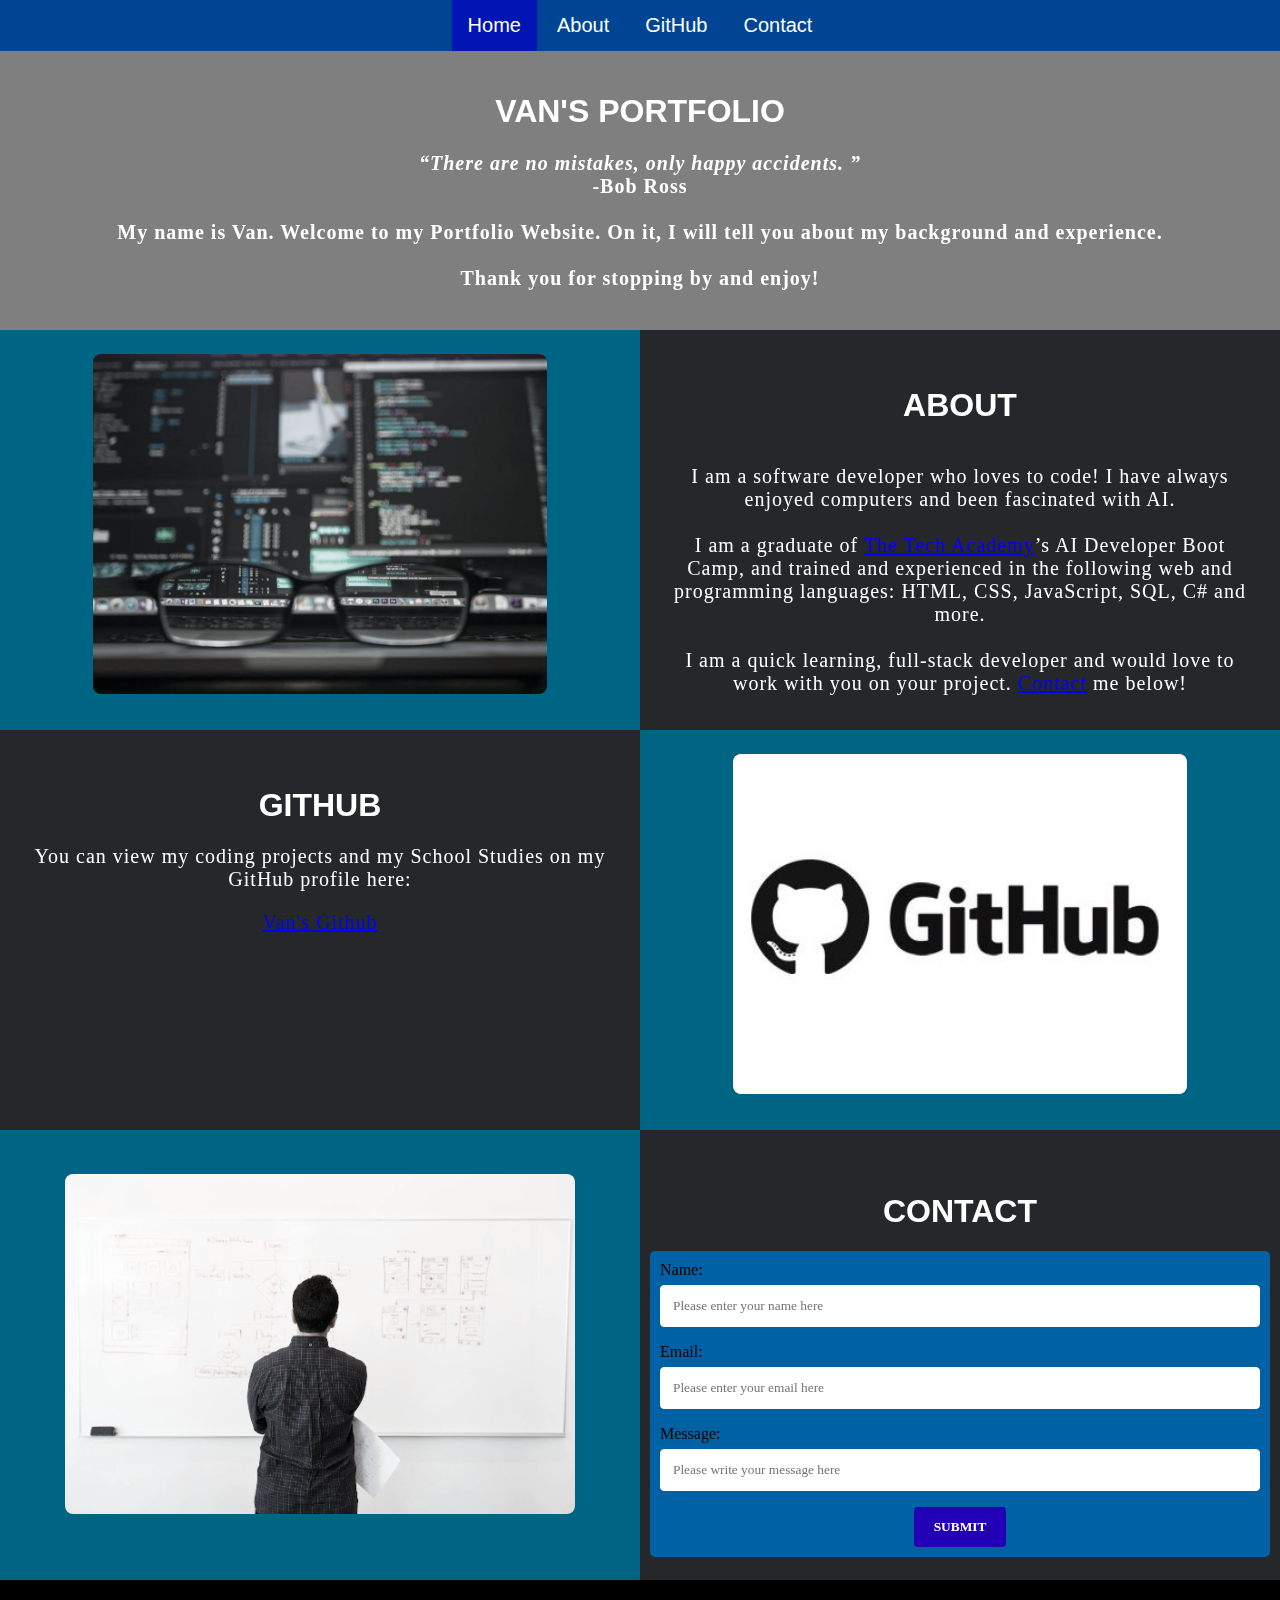
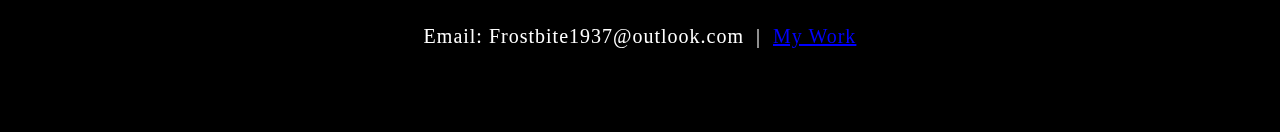
==== portfolio.html @ 7efee494 "added the portfolio HTML and CSS along with 3 pictures and a video" ====
<!DOCTYPE html>
<html>
    <!--Head-->
    <head>
        <meta charset="UTF-8">
        <meta name="viewport" content="width=device-width"/>
        <title>Van's Portfolio</title>
        <link rel="stylesheet" type="text/css" href="./css/portfolio.css">
    </head>

    <!--Body-->
    <body class="Background">
        
        <!--Navbar-->
        <div class="Navbar">
            <a class="active" href="#Home">Home</a>
            <a href="#About">About</a>
            <a href="#GitHub">GitHub</a>
            <a href="#Contact">Contact</a>
        </div>
        <!--Breaks inserted to add space between navbar and the first heading-->
        <br>
        <br>

        <!--Background video-->
        <div id="Home">
            <video autoplay muted loop id="Typing_Video">
                <source src="images/videos/Typing.mp4" type="video/mp4">
                <!--Display message if video fails to run-->
                Your browser does not support HTML5 video.
            </video>
        </div>
        

        <!--Video text-->
        <div class="Video_Text">
            <h1 class="white-text"><span>Van's Portfolio</span></h1>
            <strong>
                <p class="center">
                    <q>There are no mistakes, only happy accidents.
                    </q>
                    <br> -Bob Ross
                    <br>
                    <br> My name is Van. Welcome to my Portfolio Website. On it, I will tell you about my background and experience.
                    <br>
                    <br> Thank you for stopping by and enjoy! 
                </p>
            </strong>
        </div>

        <!--About section-->
        <div class="Row" id="About">
            <!--Left column-->
            <div class="Column_2">
                <img src="images/Thumb/Codingglasses.webp" alt="Replace with your own image and description">
            </div>
            <!--Right column-->
            <div class="Column_1">
                <h1><span>About</span></h1>
                <div class="center-container">
                    <p class="center">
                        I am a software developer who loves to code! I have always enjoyed computers and been fascinated with AI.
                        <br>
                        <br>I am a graduate of <a href="https://www.learncodinganywhere.com" target="_blank">The Tech Academy</a>’s AI Developer Boot Camp, and trained and experienced in the following web and programming languages: HTML, CSS, JavaScript, SQL, C# and more. 
                        <br>
                        <br>I am a quick learning, full-stack developer and would love to work with you on your project. <a href="#Contact">Contact</a> me below!
                    </p>
                </div>
            </div>
        </div>

        <!--GitHub section-->
        <div class="Row" id="GitHub">
            <!--Left column-->
            <div class="Column_1">
                <h1><span>GitHub</span></h1>
                <p class="center">
                    You can view my coding projects and my School Studies on my GitHub profile here:
                    <br>
                    <p class="center"><a href="https://github.com/sora1937" target="_blank">Van's Github</a></p>
                </p>
            </div>
            <!--Right column-->
            <div class="Column_2">
                <a href="https://github.com/Sora1937" target="_blank"><img src="images/Thumb/GithubLogo.jpg" alt="GitHub Logo"></a>
            </div>
        </div>

        <!--Contact section-->
        <div class="Row" id="Contact">
            <!--Contact image, left column-->
            <div class="Column_2 Column_tall">
                <img src="images/Thumb/flowchart.webp" alt="Contact_Image">
            </div>
            <!--Contact form, right column-->
            <div class="Column_1 Column_tall">
                <h1><span>Contact</span></h1>
                <!--This specifies where and how to send the form data; we are leaving it blank-->
                <form action="" method="POST"> <!-- Here we are utilizing a 3rd party service to submit the contact form data, insert your formspree endpoint in the action attribute -->
                    <label>Name:</label>
                        <input type="text" placeholder="Please enter your name here">
                    <label>Email:</label>
                        <input type="text" id="Email" name="Email" placeholder="Please enter your email here">
                    <label>Message:</label>
                        <input type="text" id="Message" name="Message" placeholder="Please write your message here">
                        <input type="submit" value="SUBMIT">
                </form>
            </div>
        </div>

        <!--Footer section-->
        <footer>
            <p>
                <p class="center">Email: Frostbite1937@outlook.com &nbsp;|&nbsp; <a href="https://github.com/Sora1937" target="_blank">My Work</a></p>
                <br>
            </p>
        </footer>
    </body>
</html>
---- css/portfolio.css ----
/***** GENERAL STYLING *****/
/* Body */
body {
    margin: 0%  /* This ensures our site displays all the way to the edge of the browser screen */
}

.background {
    color: #ff0000
}

/* Heading 1 elements */
h1 {
    text-transform: uppercase;
    font-family: Tilt Neon, sans-serif;
    text-align: center;
    margin-top: 3%;
    color: #fff; 
}

h1 span {
    display: inline-block; /* Restrict the animation to only the text */
}

h1:hover span {
    filter: grayscale(5%);
    animation: bounceUpDown 0.5s ease-in-out;
}

@keyframes bounceUpDown {
    0% { transform: translateY(0); }
    50% { transform: translateY(-10px); }
    100% { transform: translateY(0); }
}


/* Styling for portfolio title text */
.white-text {
    color: #fff; /* This is used to change the color of the portfolio title text */
}

/* Paragraph elements */
a:visited {
    color: #96008c;
}

p {
    font: sans-serif;
    text-align: justify; /* Justify text within paragraph elements */
    letter-spacing: 1px; /* This expands the text slightly */
    font-size: 20px;
    padding-left: 20px; /* Adds padding to the left of the paragraph element */
    padding-right: 20px; /* Adds padding to the right of the paragraph element */
    color: #fff;
}

/* Center class - this applies to all elements with the class "center" */
.center-container {
    position: relative;
    display: inline-block;
}

.center {
    text-align: center; /* This centers the text */
    position: relative; /* Position relative to allow z-index to work */
    z-index: 1; /* Ensure the text stays above the pseudo-element */
    transition: transform 0.1s ease-in-out; /* Apply a smooth transition */
}

.center:after {
    content: ''; /* Add a pseudo-element */
    position: absolute; /* Position absolutely within the container */
    top: 0;
    left: 0;
    width: 100%; /* Cover the entire container */
    height: 100%;
    z-index: -1; /* Place behind the text */
}

.center:hover {
    transform: translateY(-5px); /* Move the text 5px to the left */
}

.center:hover:after {
    transform: translateY(5px); /* Move the pseudo-element 5px to the right */
}

/* Anchor elements */
a {
    color: blue; /* This ensures all links are blue */
}

/* Quotation elements */
q {
    font-style: italic; /* This makes the quote italicized */
}

/* Image elements */
img {
    filter: grayscale(75%); /* This rids our pictures of 75% of their color */
    border-radius: 8px; /* Gives all images slightly rounded corners */
    max-width: 100%; /* Ensures all images stay within the width of their container */
    height: 340px; /* Sets the height of all images */
    display: block; /* By specifying block display we can ensure our images are able to be centered */
    margin-left: auto; /* In combination with "margin-right: auto" this centers all images */
    margin-right: auto;
}

/* Image element hover effects */
img:hover {
    filter: grayscale(5%);
    transition: transform 0.3s; /* Reduced transition time for a quicker effect */
    transform: scale(1.1) rotate(360deg); /* Additional transformations added for bounce up and spin */
}

img:hover:after {
    transform: translateY(-10px); /* Add this to create the initial bounce effect */
}

img:hover:after,
img:hover:before {
    content: ''; /* Required for the pseudo-elements */
    display: block; /* Required for the pseudo-elements */
    position: absolute; /* Required for the pseudo-elements */
    top: 0; /* Required for the pseudo-elements */
    left: 0; /* Required for the pseudo-elements */
    width: 100%; /* Required for the pseudo-elements */
    height: 100%; /* Required for the pseudo-elements */
    transition: inherit; /* Inherit the transition from the parent */
}

/* The @media rule is used in media queries to apply different styles for different media/types of devices */
/* On screens 576px and smaller the images will be 100px tall and centered vertically in the column */
@media screen and (max-width: 576px) {
    img {
        height: 100px;
        margin-top: 150px;
    }
}

/* Styling for footer element */
footer {
    padding: 2%; /* This gives the footer padding that is equal to 2% of the width of the element's area */
    background-color: rgb(0, 0, 0);
}
/***** END OF GENERAL STYLING *****/

/***** NAVBAR STYLING *****/
.Navbar {
    overflow: hidden; /* This ensures that any content that overflows beyond the boundary of our nav bar is not displayed */
    background-color: rgb(0, 69, 148); /* This colors the navbar black */
    position: fixed; /* This keeps the navbar at the top of the screen as we scroll */
    top: 0; /* This ensures no space is displayed above the navbar */
    width: 100%; /* This makes the navbar span the entire width of the page */
    z-index: 1; /* This ensures other elements don't display over the navbar */
    -webkit-animation: moveNav 5s; /* This applies the moveNav animation below for Safari 4.0 - 8.0 */
    animation: moveNav 1s forwards; /* This applies the moveNav animation for all other browsers */
    text-align: center;
}

/* moveNav animation effect for moving the nav bar in from the left of the screen */
@keyframes moveNav {
    from {top: -50px;} /* The navbar is starting off screen to the left */
    to {top: 0;} /* This moves the navbar into place on the screen */
}


/* Navbar links */
.Navbar a {
    /*float: left; /* This specifies that the text floats on the left on the navbar */
    display: inline-block; /* This ensures that other text will be displayed on the same line or row, instead of a new line */
    color: white; /* This is the font color for text on our navbar */
    padding: 14px 16px; /* This adds padding around our text */
    text-decoration: none; /* This gets rid of the underlines under the text on our navbar */
    font-family: Avant Garde, Helvetica; /* This specifies the font family for text on our navbar */
    font-size: 20px; /* This specifies the font size for text on our navbar */
    text-align: center; /* This centers the text within its container */
    position: relative; /* This sets the text relative to its normal positioning, allowing us to use the animation below */
    -webkit-animation: moveNavText 0.5s; /* Animation for Safari 4.0 - 8.0 */
    animation: moveNavText 0.5s; /* Applies the moveNavText animation for 5.75s */ 
}

/* moveNavText animation effect for moving the navbar text from above the view to the navbar */
@keyframes moveNavText {
    from {top: -100vw;} /* This sets the navbar text 100% above the viewport */
    to {top: 0vw;} /* This lowers the navbar text onto the navbar */
}

/* Screens 576px and smaller will display navbar links equally distributed */
@media screen and (max-width: 576px) {
    .Navbar a{
        width: 25%; /* This makes each link take up 1/4 of the navbar */
        font-size: 12px;
    }
}

/* Navbar hover effects */
.Navbar a:hover {
    background-color: #626262; /* Defines the background color that will display when you hover over the link */
    color: rgb(103, 89, 89); /* This defines the font color that will display when navbar a elements are hovered over */
    font-weight: bold; /* This makes the text on the navbar bold when hovered over */
}

/* Navbar home button */
.Navbar a.active { /* This targets the a element on the navbar with the "active" class */
    background-color: rgb(0, 21, 179);
}
/***** END OF NAVBAR STYLING *****/

/***** VIDEO STYLING *****/
/* Formatting for background video */
#Typing_Video {
    position: fixed; /* This fixes the video to the page */
    right: 0; /* This ensures there is no space between the edge of the video and the edge of the page */
    bottom: 0; /* This ensures no space between the bottom of the video and the bottom of the page */
    min-width: 100%; /* This ensures the video is displayed across the full width of the page */
    z-index: -1; /* This places the video behind the other elements on the page */
}

/* Screens that are 576px and smaller will not display the background video */
@media screen and (max-width: 576px) {
    #Typing_Video {
        display: none;
    }
}

/* Texts over the video */
.Video_Text {
    background: rgba(0, 0, 0, 0.5); /* This provides a semi-transparent background for the text to sit over */
    color: white; /* Makes the font color white */
    width: 100%; /* Ensures the video-text container fills the width of the video */
    padding: 20px; /* This adds padding around the video-text container so that the background goes slightly beyond the text */
    position: relative; /* This sets the text relative to its normal positioning, allowing us to use the animation below */
    -webkit-animation: moveVideoText 1s forwards;
    animation: moveVideoText 1s forwards;
}

/* This animation effect causes the overlay video text to move up from the bottom of the page upon page load */
@keyframes moveVideoText {
    from {right: -100%} /* This sets the position of the video text to above the viewport */
    to {right: 0;} /* This moves the video text to the normal positioning on the viewport */
}
/***** END OF VIDEO STYLING *****/

/***** TABLE STYLING -  this section covers the styling of the columns and rows within the table *****/
* { /* The asterisk is a universal selector that applies this effect to all elements on the page */
    box-sizing: border-box; /* This creates a box with a border within which we will place most of our text */
} 

.Column_1 {
    float: left;
    width: 50%; /* This ensures the column takes up half of the page width */
    padding: 10px;
    padding-top: 3%; /* This ensures there is space between the top of the column and our headings */
    height: 400px; /* This sets the height of the column to 400px -  this may need to be adjusted depending on the text you enter */
    background-color: #26272a; /* Sets the background color of the columns with class Column_1 */
}

/* Screens 576px and smaller will display a scroll bar if the text overflows the column height */
@media screen and (max-width: 576px) {
    .Column_1 {
        overflow: auto;
    }
}

.Column_2 {
    float: left;
    width: 50%;
    padding: 10px;
    padding-top: 1.9%;
    height: 400px;
    background-color: #006485;
}

/* This class is applied to the columns in the final row, overriding the height and padding to provide more room for the contact form  while keeping the rest of the formatting from Column_1 or Column_2 */
.Column_tall {
    padding-top: 3.5%;
    height: 450px;
}

/* This inserts something after the content of selected elements (in this case the elements with class "Row") */
.Row:after {
	content: ""; /* By leaving this blank, we are allowing the footer (covered lower down) to be displayed - removing it makes the footer overwrite a column */
	display: table; /* The display property specifies the type of display behavior; the table value tells the browser to treat the element as a table */
	clear: both; /* This clears any other elements from floating on the left or the right of an element */
}
/***** END OF TABLE STYLING *****/

/***** CONTACT FORM STYLING *****/
/* input[type=text] targets all text input sections of the contact form */
input[type=text] {
    width: 100%; /* Each input box covers the full width of the container */
    padding: 12px; /* Adds padding within the text box */
    border: 1px solid #ffffff; /* Setting a solid border and its color */
    border-radius: 4px; /* Slightly rounds the corners of the text box border */
    box-sizing: border-box; /* This creates a box with a border around the contact form input boxes */
    margin-top: 6px; /* Adds a margin to the top of the text box */
    margin-bottom: 16px; /* Adds a margin to the bottom of the text box */
    resize: vertical; /* This allows the user to resize the text boxes vertically */
    font-family: Perpetua, Rockwell Extra Bold;
}

/* Hover effects for input boxes */
input[type=text]:hover {
    box-shadow: 0 0 5px #3aaf25 inset; /* This creates a blue shadow in the text box when hovered over by the user */
}

/* Submit button */
input[type=submit] {
    background-color: rgb(33, 0, 182); /* Sets the background color of the submit button to black */
    color: rgb(255, 255, 255); /* Sets the font color of the Submit button to white */
    font-weight: bold; /* Makes the font of the submit button bold */
    padding: 12px 20px; /* Adds padding to the submit button */
    border: none; /* Removes the border from the submit button */
    border-radius: 4px; /* Gives the submit button the same rounded corners as the text boxes */
    cursor: pointer; /* Changes the cursor to pointer when over the submit button */
    display: block; /* Allows the submit button to be centered */
    margin-left: auto; /* In combination with "margin-right: auto" this will center the submit button */
    margin-right: auto;
    font-family: Perpetua, Rockwell Extra Bold;
}

/* Hover effect for submit button */
input[type=submit]:hover {
    background-color: rgb(0, 155, 179); /* Turns the background of the submit button white when the user hovers over it */
    color: black; /* Turns the font black when hovered over */
    transition: transform 1.5s; /* Makes the transform effect last 1.5 seconds */
}

/* Form element */
form {
    border-radius: 5px; /* Rounds the corners of the contact form */
    background-color: #0061a5; 
    padding: 10px; /* Adds padding to the contact form */
    font-family: "Trebuchet MS", Optima;
}
/***** END OF CONTACT FORM STYLING *****/
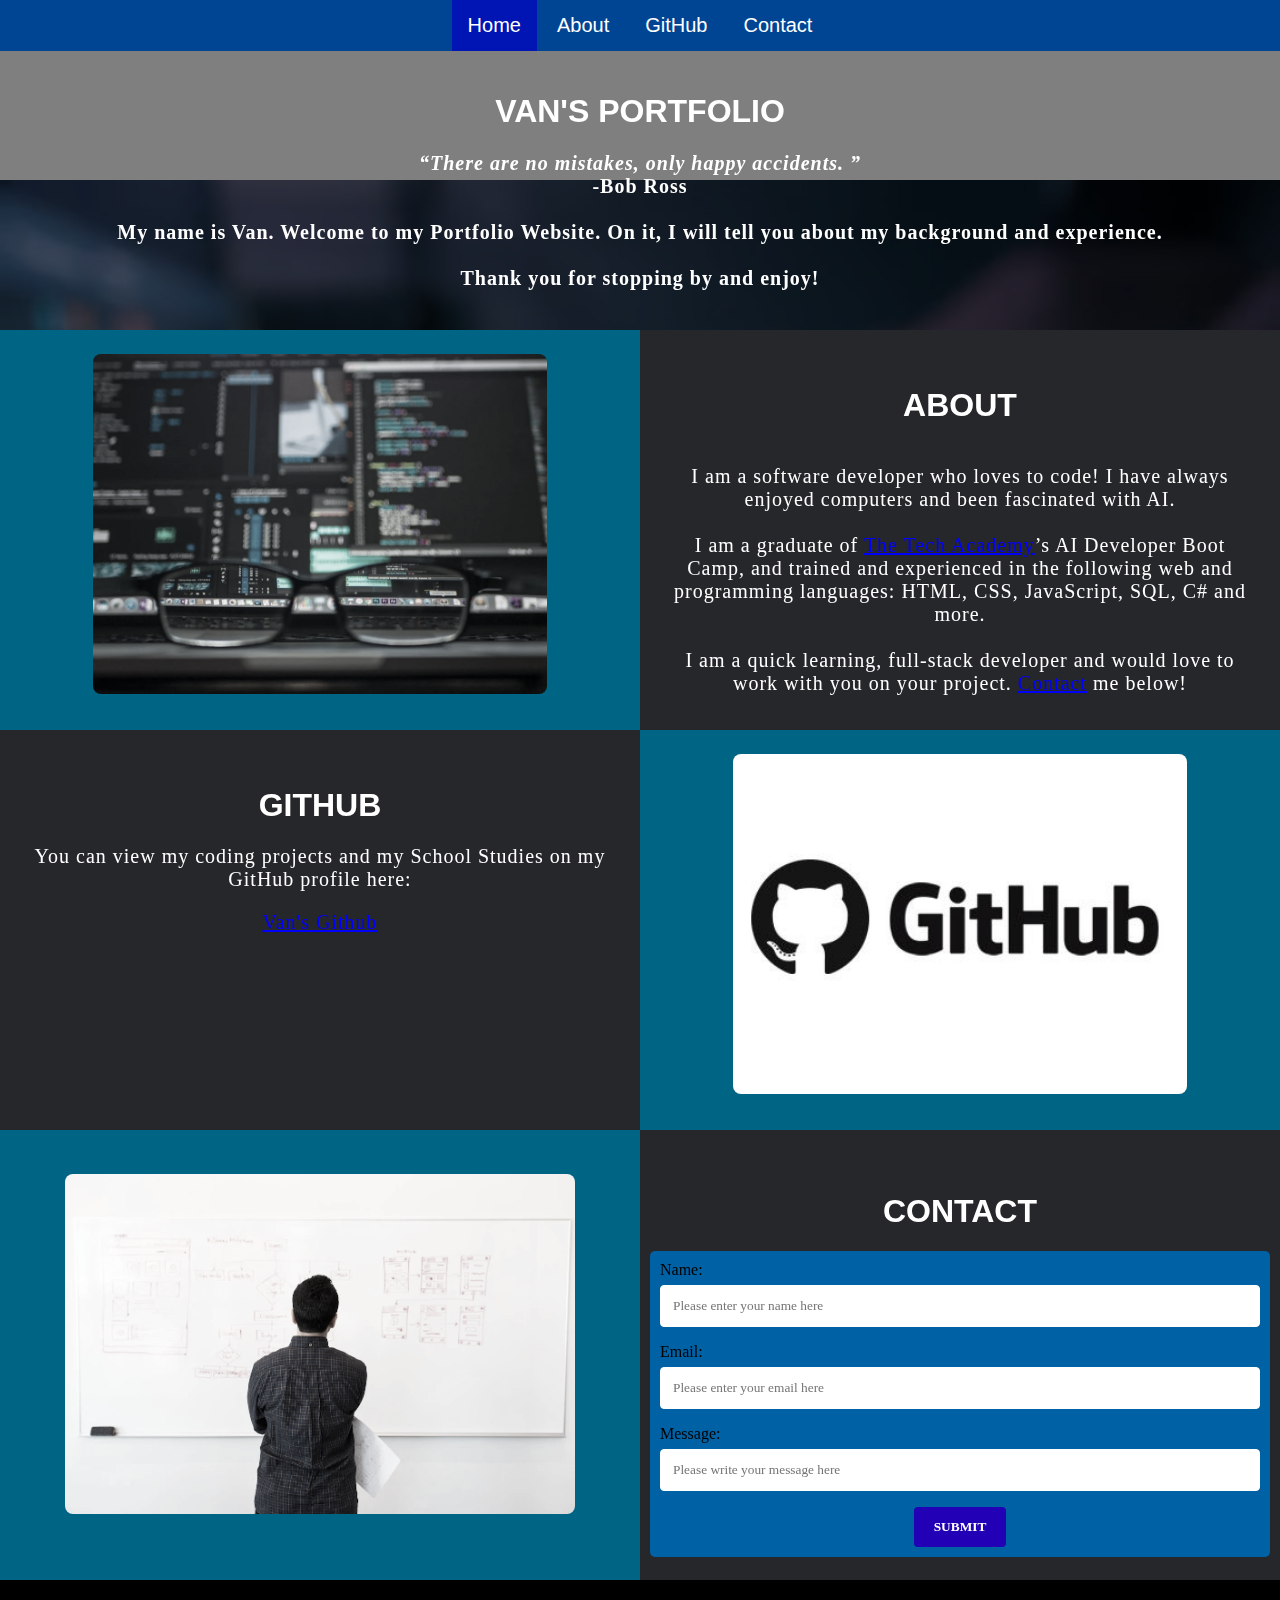
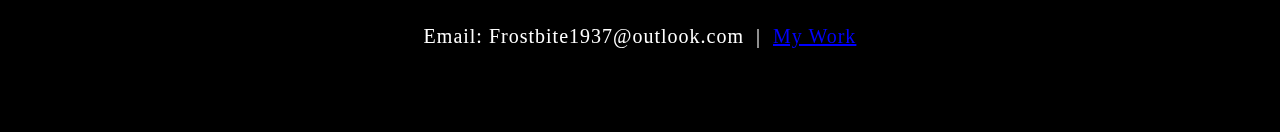
==== commit 4edadbce: "fixed 2 typos" ====
--- a/portfolio.html
+++ b/portfolio.html
@@ -25,7 +25,7 @@
         <!--Background video-->
         <div id="Home">
             <video autoplay muted loop id="Typing_Video">
-                <source src="images/videos/Typing.mp4" type="video/mp4">
+                <source src="images/Videos/typing.mp4" type="video/mp4">
                 <!--Display message if video fails to run-->
                 Your browser does not support HTML5 video.
             </video>
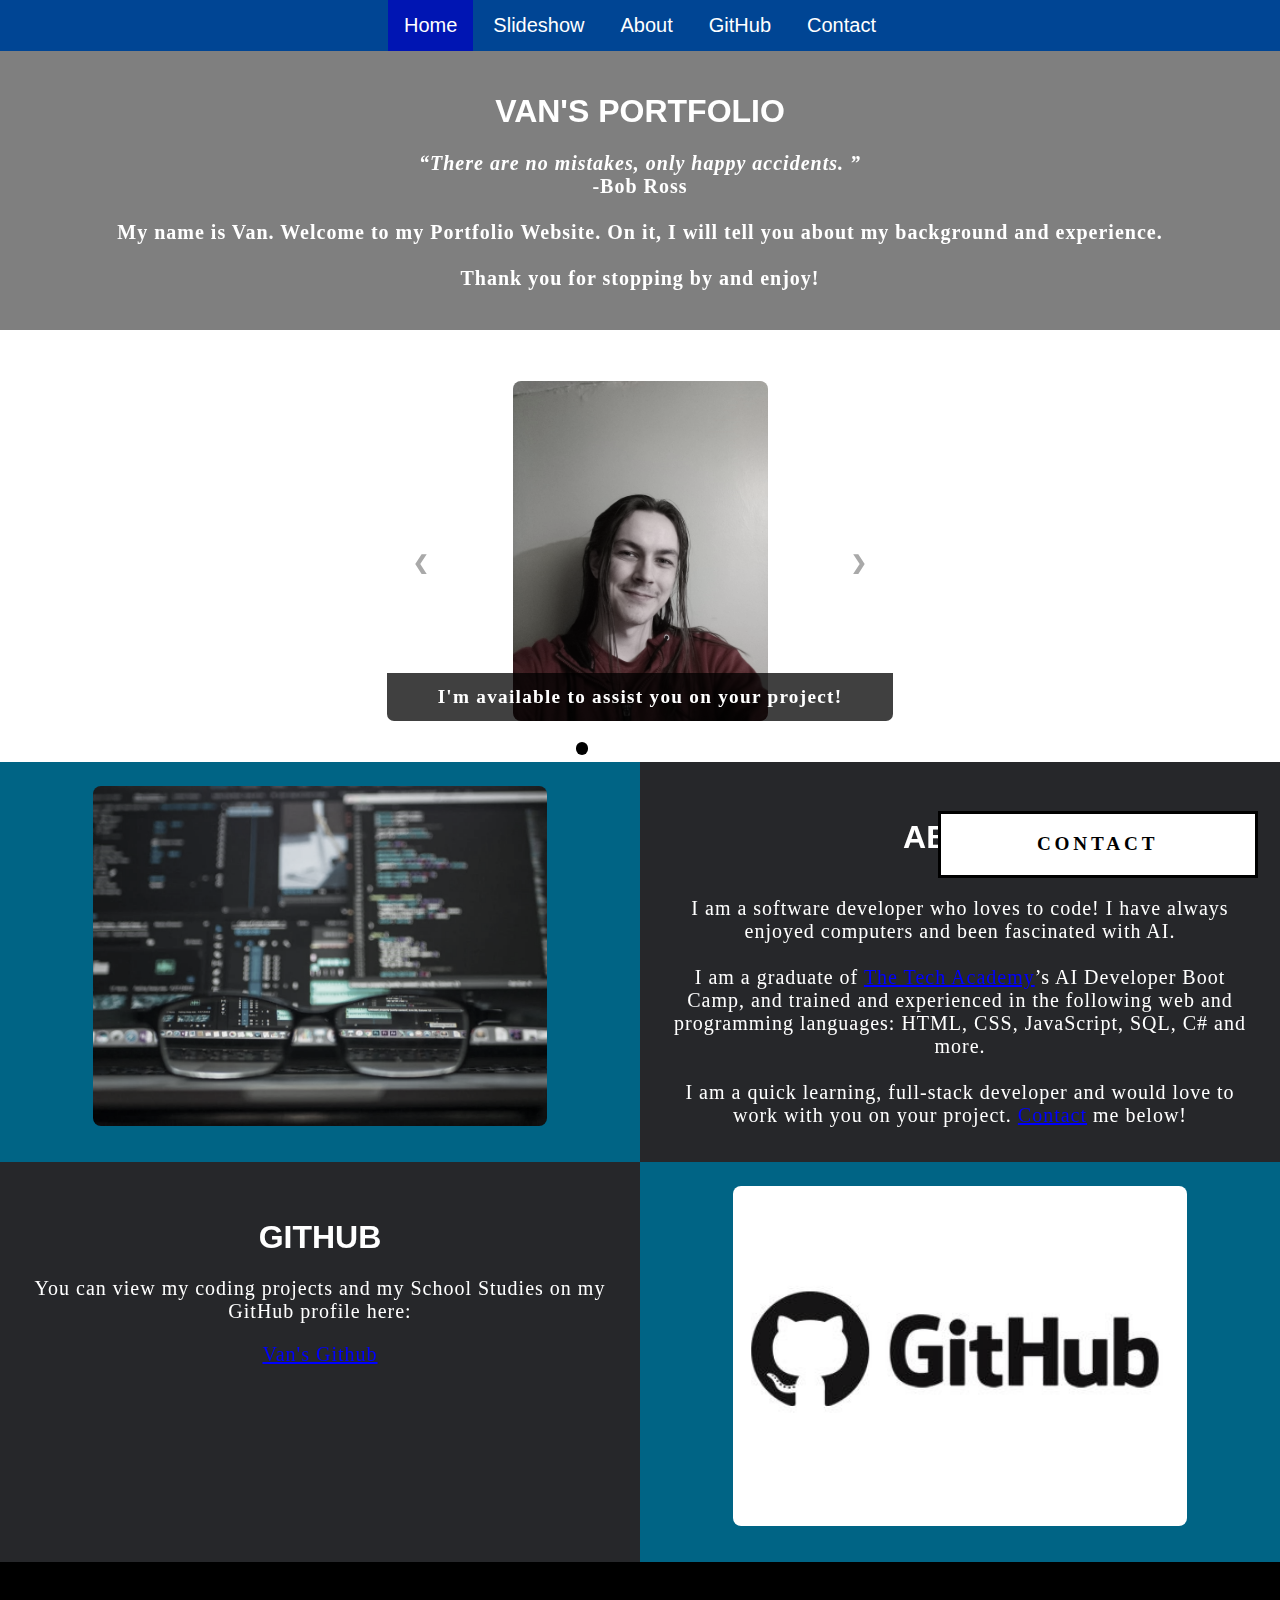
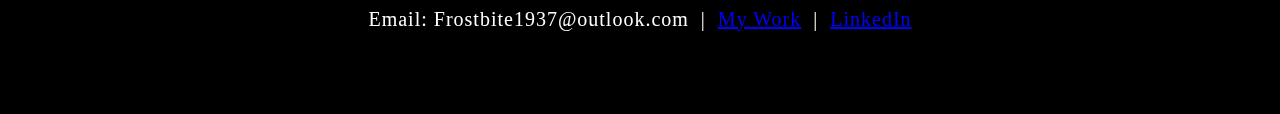
==== commit 46d57c31: "added a js file and pictures, edited an html and css file" ====
--- a/portfolio.html
+++ b/portfolio.html
@@ -4,6 +4,7 @@
     <head>
         <meta charset="UTF-8">
         <meta name="viewport" content="width=device-width"/>
+        
         <title>Van's Portfolio</title>
         <link rel="stylesheet" type="text/css" href="./css/portfolio.css">
     </head>
@@ -14,9 +15,10 @@
         <!--Navbar-->
         <div class="Navbar">
             <a class="active" href="#Home">Home</a>
+            <a href="#Slideshow">Slideshow</a>
             <a href="#About">About</a>
             <a href="#GitHub">GitHub</a>
-            <a href="#Contact">Contact</a>
+            <a id="navForm" onclick="openForm()">Contact</a>
         </div>
         <!--Breaks inserted to add space between navbar and the first heading-->
         <br>
@@ -25,7 +27,7 @@
         <!--Background video-->
         <div id="Home">
             <video autoplay muted loop id="Typing_Video">
-                <source src="images/Videos/typing.mp4" type="video/mp4">
+                <source src="images/videos/Typing.mp4" type="video/mp4">
                 <!--Display message if video fails to run-->
                 Your browser does not support HTML5 video.
             </video>
@@ -46,6 +48,58 @@
                     <br> Thank you for stopping by and enjoy! 
                 </p>
             </strong>
+        </div>
+
+        <!-- Slideshow Section -->
+        <div id="Slideshow">
+            <div id="Slideshow_Background">
+                <div id="Slideshow_Container">
+                    <!-- Slide 1 of 6 -->
+                    <div class="mySlides fade">
+                        <img class="Slideshow_images" src="images/Thumb/Me.jpg" alt="Picture of yourself">
+                        <div class="text">I'm available to assist you on your project!</div> 
+                    </div>
+                    <!-- Slide 2 of 6 -->
+                    <div class="mySlides fade">
+                        <img class="Slideshow_images" src="images/Thumb/HTMLcssJS-overview.png" alt="HTML, CSS, and JS logo">
+                        <div class="text">I am a full-stack software developer,<br> trained in:<br>HTML, CSS, JavaScript,</div> 
+                    </div>
+                    <!-- Slide 3 of 6 -->
+                    <div class="mySlides fade">
+                        <img class="Slideshow_images" src="images/Thumb/Python_logo.png" alt="Python Logo">
+                        <div class="text">the popular programming language Python,</div> 
+                    </div>
+                    <!-- Slide 4 of 6 -->
+                    <div class="mySlides fade">
+                        <img class="Slideshow_images" src="images/Thumb/C.png" alt="C# and .NET logo">
+                        <div class="text">C#, .net Framework, ASP.NET, MVC, </div> 
+                    </div>
+                    <!-- Slide 5 of 6 -->
+                    <div class="mySlides fade">
+                        <img class="Slideshow_images" src="images/Thumb/SQL.jpg" alt="SQL logo">
+                        <div class="text">back end development, databases and SQL.</div> 
+                    </div>
+                    <!-- Slide 6 of 6 -->
+                    <div class="mySlides fade">
+                        <img class="Slideshow_images" src="images/Thumb/contact.png" alt="Picture of yourself">
+                        <div class="text"><a class="white-text contact" onclick=openForm()>Contact me now!</div> 
+                    </div>
+                    <!-- Previous and Next buttons-->
+                    <a class="Previous" onclick="plusSlides(-1)">&#10094;</a>
+                    <a class="Next" onclick="plusSlides(1)">&#10095;</a>
+                </div>
+                <br>
+
+                <!-- Slideshow dots -->
+                <div style="text-align: center">
+                    <span class="dot" onclick="currentSlide(1)"></span>
+                    <span class="dot" onclick="currentSlide(2)"></span>
+                    <span class="dot" onclick="currentSlide(3)"></span> 
+                    <span class="dot" onclick="currentSlide(4)"></span> 
+                    <span class="dot" onclick="currentSlide(5)"></span> 
+                    <span class="dot" onclick="currentSlide(6)"></span> 
+                </div>
+            </div>
         </div>
 
         <!--About section-->
@@ -86,24 +140,23 @@
             </div>
         </div>
 
-        <!--Contact section-->
-        <div class="Row" id="Contact">
-            <!--Contact image, left column-->
-            <div class="Column_2 Column_tall">
-                <img src="images/Thumb/flowchart.webp" alt="Contact_Image">
-            </div>
-            <!--Contact form, right column-->
-            <div class="Column_1 Column_tall">
-                <h1><span>Contact</span></h1>
-                <!--This specifies where and how to send the form data; we are leaving it blank-->
-                <form action="" method="POST"> <!-- Here we are utilizing a 3rd party service to submit the contact form data, insert your formspree endpoint in the action attribute -->
-                    <label>Name:</label>
-                        <input type="text" placeholder="Please enter your name here">
-                    <label>Email:</label>
-                        <input type="text" id="Email" name="Email" placeholder="Please enter your email here">
-                    <label>Message:</label>
-                        <input type="text" id="Message" name="Message" placeholder="Please write your message here">
-                        <input type="submit" value="SUBMIT">
+        <!-- Contact Form -->
+        <div id="Contact">
+            <button onclick="openForm()" class="Pop_Up_Button">CONTACT</button>
+            <div class="form-popup" id="myForm">
+                <form action="https://formspree.io/frostbite1937@outlook.com" method="POST" class="form-container">
+                    <h1>Contact</h1>
+                    <label for="name"><b>Name</b></label>
+                    <input type="text" placeholder="Type your name here" name="name" required>
+                    <label for="phone"><b>Phone Number</b></label>
+                    <input type="text" placeholder="Type your phone number here" name="phone">
+                    <label for="email"><b>Email</b></label>
+                    <input type="text" placeholder="Type your email address here" name="email" required>
+                    <label for="message"><b>Message</b></label>
+                    <input type="text" placeholder="Type your message here" name="message">
+                    
+                    <button type="submit" class="btn">SUBMIT</button>
+                    <button type="button" class="btn cancel" onclick="closeForm()">CLOSE</button>
                 </form>
             </div>
         </div>
@@ -111,9 +164,13 @@
         <!--Footer section-->
         <footer>
             <p>
-                <p class="center">Email: Frostbite1937@outlook.com &nbsp;|&nbsp; <a href="https://github.com/Sora1937" target="_blank">My Work</a></p>
+                <p class="center">Email: Frostbite1937@outlook.com &nbsp;|&nbsp; <a href="https://github.com/Sora1937" target="_blank">My Work</a>
+                &nbsp;|&nbsp; <a href="https://www.linkedin.com/in/van-hensel-127a882ba/" target="_blank">LinkedIn</a></p>
                 <br>
             </p>
         </footer>
+        
+
+        <script src="js/portfolio.js"></script>
     </body>
 </html>--- a/css/portfolio.css
+++ b/css/portfolio.css
@@ -1,4 +1,8 @@
 /***** GENERAL STYLING *****/
+html {
+    scroll-behavior: smooth;
+}
+
 /* Body */
 body {
     margin: 0%  /* This ensures our site displays all the way to the edge of the browser screen */
@@ -163,6 +167,9 @@
     to {top: 0;} /* This moves the navbar into place on the screen */
 }
 
+#navForm {
+    cursor: pointer;
+}
 
 /* Navbar links */
 .Navbar a {
@@ -206,6 +213,7 @@
 }
 /***** END OF NAVBAR STYLING *****/
 
+
 /***** VIDEO STYLING *****/
 /* Formatting for background video */
 #Typing_Video {
@@ -333,4 +341,212 @@
     padding: 10px; /* Adds padding to the contact form */
     font-family: "Trebuchet MS", Optima;
 }
-/***** END OF CONTACT FORM STYLING *****/+/***** END OF CONTACT FORM STYLING *****/
+
+
+/***** Slideshow Styling *****/
+#Slideshow_Background {
+    background: rgba(255, 255, 255, 0.35); /* This creates a slightly transparent white background that's palced over the video in the background */    
+}
+
+.mySlides{
+    display: none; /* This prevents the images from being displayed, we will use JS to display these */
+}
+
+/* Slideshow section / container */
+#Slideshow_Container {
+    width: 39.5vw; /* Relative sizing of the container for the slidewshow set to 39.5% of the viewport width */
+    height: auto; /* The height of the container is automatically adjusted based on the content it is displaying */
+    padding-top: 4%; /* Adds a small padding to the top of the slideshow container */
+    position: relative; /* This sets the container relative to its normal positioning */
+    margin:auto; /* This will horizontally center the container on the page */
+}
+
+/* Remove the underline from the previous and next buttons on the slideshow */
+#Slideshow_Container a {
+    text-decoration: none;
+}
+
+/* Images contained within the slideshow */
+.Slideshow_Images {
+    vertical-align: middle; /* This centers the images vertically within the slideshow container */
+    height: auto; /* The height of the images is automatically adjusted based on the content, ie if your images are different sizes, they will display as different sizes */
+    box-shadow: 0px 5px 10px 12px rgba(0, 0, 0, .75); /* Adds a shadow around the slideshow images */
+    width: 100%; /* The width of the images is automatically adjusted based on the content */
+}
+
+/* Next and previous buttons */
+.Previous, .Next {
+    cursor: pointer; /* Changes the mouse to a pointer when the buttons are selected */
+    position: absolute; /* This makes the next and previous buttons positioned relative to the slideshow container */
+    top: 50%; /* This moves the buttons up in the slideshow container */
+    width: auto; /* The width of the buttons is automatically adjusted based on the content */
+    padding: 2vw; /* Adds padding equal to 2% of the viewport width */
+    color: darkgray; 
+    font-weight: bold;
+    font-size: 1.5vw;
+    border-radius: 0 3px 3px 0; /* Adds a slightly rounded border on the top and bottom right corners */
+    user-select: none; /* This property makes it so that the user cannot highlight the text */
+    transition: 0.6s ease; /* This specifies the details of the hover transition for these elements */
+}
+
+/* Positioning the next button on the right hand side */
+.Next {
+    right: 0; /* This moves the next button to the right side of the slideshow container */
+    border-radius: 3px 0 0 3px; /* This changes the border radius on the next button to the top and bottom left of the button */
+}
+
+/* Hover effect on slide show buttons */
+.Previous:hover, .Next:hover {
+    background-color: rgba(0, 0, 0, 0.8); /* Makes the background of the arrows a transparent gray color */
+    color: white; /* Makes the arrows white when hovered over */
+}
+
+/* Slideshow text */
+.text {
+    color: white; 
+    padding: 1vw;
+    position: absolute; /* This ensures the text is positioned within the image */
+    bottom: 0; /* This property sets the text at the bottom of the image */
+    width: 100%; /* The element covers the full width of the image */
+    text-align: center; /* The text is center aligned within the image */
+    font-family: Perpetua, Rockwell Extra Bold;
+    letter-spacing: .1vw; /* This gives slight spacing between the letters */
+    font-size: 1.5vw; /* Font size is relative to the size of the viewport width */
+    background-color: rgba(0, 0, 0, 0.75); /* Gives a slightly transparent black background */
+    font-weight: bold;
+    border-radius: 0px 0px 7px 7px; /* Gives the text background rounded corners on the bottom left and right corners */
+}
+
+/* Styling of the dots under the slideshow */
+.dot {
+    cursor: pointer; /* The cursor changes to pointer when hovered over the dots */
+    height: 1vw; /* The dots are sized relative to the viewport width */
+    width: 1vw;
+    margin: .25vw; /* adds additional spacing between the dots */ 
+    background-color: white; /* Makes the dots white */
+    border-radius: 50%; /* Makes the dots circles by rounding each corner */
+    display: inline-block; /* Allows the dots to sit next to eachother rather than on a new line */
+    transition: background-color 0.6s ease; /* When clicked on the dots transition to a different color when clicked or hovered over (the affect is defined below) */
+    z-index: 1; /* This ensures the dots will be displayed above any other elements */
+}
+
+/* Hover effect for slideshow dots */
+.active, .dot:hover {
+    background-color: rgb(0, 0, 0); /* Sets the color of the dots when active or hovered over */
+}
+
+/* Fading animation for slideshow */
+.fade {
+    animation-name: fade; /* Fade animation is defined below */
+    animation-duration: 1.5s; /* The animation lasts 1.5 seconds */
+    -webkit-animation-name: fade; /* Same as above for Safari 4.0-8.0 */
+    -webkit-animation-duration: 1.5s;
+}
+
+@-webkit-keyframes fade {
+    from {opacity: .4;} /* Image starts transparent */
+    to {opacity: 1;} /* Image ends opaque */
+}
+
+@keyframes fade {
+    from {opacity: .4;} /* Image starts transparent */
+    to {opacity: 1;} /* Image ends opaque */
+}
+/***** End Slideshow Styling *****/
+
+/***** Contact Form Styling *****/
+/* Button used to open the contact form - fixed at the bottom of the page */
+.Pop_Up_Button {
+    position: fixed; /* The element is positioned relative to the viewport and stays in the same location no matter what */
+    bottom: 1.75vw; /* Positions the button slightly up from the bottom of the viewport */
+    right: 1.75vw; /* Positions the viewport slightly right from the side of the viewport */
+    width: 25vw; /* Sets the width relative to the viewport width */
+    background-color: white; /* Sets the background color of the button to white */
+    color: black; /* Sets the color of the button text to black */
+    border: solid black; /* This makes a solid black border around the button */
+    cursor: pointer; /* This changes the cursor when hovered over the button to a pointer */
+    -webkit-animation: movePopup 5s; /* Animation for 5 seconds for Safari 4.0-8.0 */
+    animation: movePopup 3s; /* Animation set for 5 seconds */
+}
+
+/* movePopup animation moves the button from off the right side of the screen to its fixed location on the viewport */
+@keyframes movePopup {
+    from {right: -40vw;} 
+    to {right: 1.75vw;}
+}
+
+@-webkit-keyframes movePopup {
+    from {right: -40vw;} 
+    to {right: 1.75vw;}
+}
+
+/* Styling for the contact form */
+.form-popup {
+    z-index: 8; /* This z-index ensures the contact form shows above all other elements on the page */
+    display: none; /* Set the display to none, we will use JavaScript to show the contact form */
+    position: fixed; /* The form stays in the same location no matter what */
+    bottom: .5vw; /* Slightly up from the bottom of the viewport */
+    right: .5vw; /* Slightly in from the right side of the viewport */
+}
+
+/* Form styling */
+.form-container {
+    max-width: 49vw; /* Relative sizing of the form container - 49% of the viewport width */
+    padding: 1vw; /* Adds padding between the form-popup and the form-container */
+    background-color: white; 
+}
+
+/* Input fields */
+.form-container input[type=text] {
+    width: 100%; /* The input boxes completely fill the width of the form-container */
+    padding: .93vw; /* Adds padding to the input boxes */
+    margin: .6vw 0 .6vw 0; /* Adds space between the input boxes and the labels */
+    border: none; /* Removes the border from the input boxes */
+    background: Gainsboro; /* Sets the background color of the input boxes */
+    font-size: 1vw; /* Relative font sizing based on the width of the viewport */
+}
+
+/* General styling for all buttons */
+button {
+    font-family: "Trebuchet MS", Optima;
+    letter-spacing: .3vw; /* Adds slight spacing between the letters */
+    font-size: 1.5vw; /* Relative sizing of text */
+    font-weight: bold; 
+    padding: 1.5vw; /* Adds padding to the text in the button */
+    cursor: pointer; /* Changes the cursor to pointer over button elements */
+    width: 100%; /* Sets the width of the buttons to 100% of their containers */
+    height: auto; /* Allows the height to be resized depending on the content showing */
+}
+
+/* Hover effect for contact and submit buttons */
+button:hover, .form-container .btn:hover {
+    color: rgba(255, 255, 255, 0.477); /* This makes the text in the buttons white when hovered over */
+    background-color: black; /* The background of the button changes to black when hovered over */
+    border-color: rgb(192, 192, 192); /* The border turns silver when the button is hovered over */
+}
+
+/* Submit button */
+.form-container .btn {
+    background-color: white; 
+    color: black;
+    border-color: black;
+    margin-bottom: 1vh; /* Adds space between the submit button and the close button */
+}
+
+/* Close button */
+.form-container .cancel {
+    background-color: black;
+    color: white;
+    border-color: gray;
+}
+
+/* Styling for close button on hover */
+.form-container .cancel:hover {
+    color: white;
+    background-color: darkred;
+    transition-duration: 1s;
+    -webkit-transition-duration: 1s;
+    border-color: black;
+}
+/***** End of Contact Form Styling *****/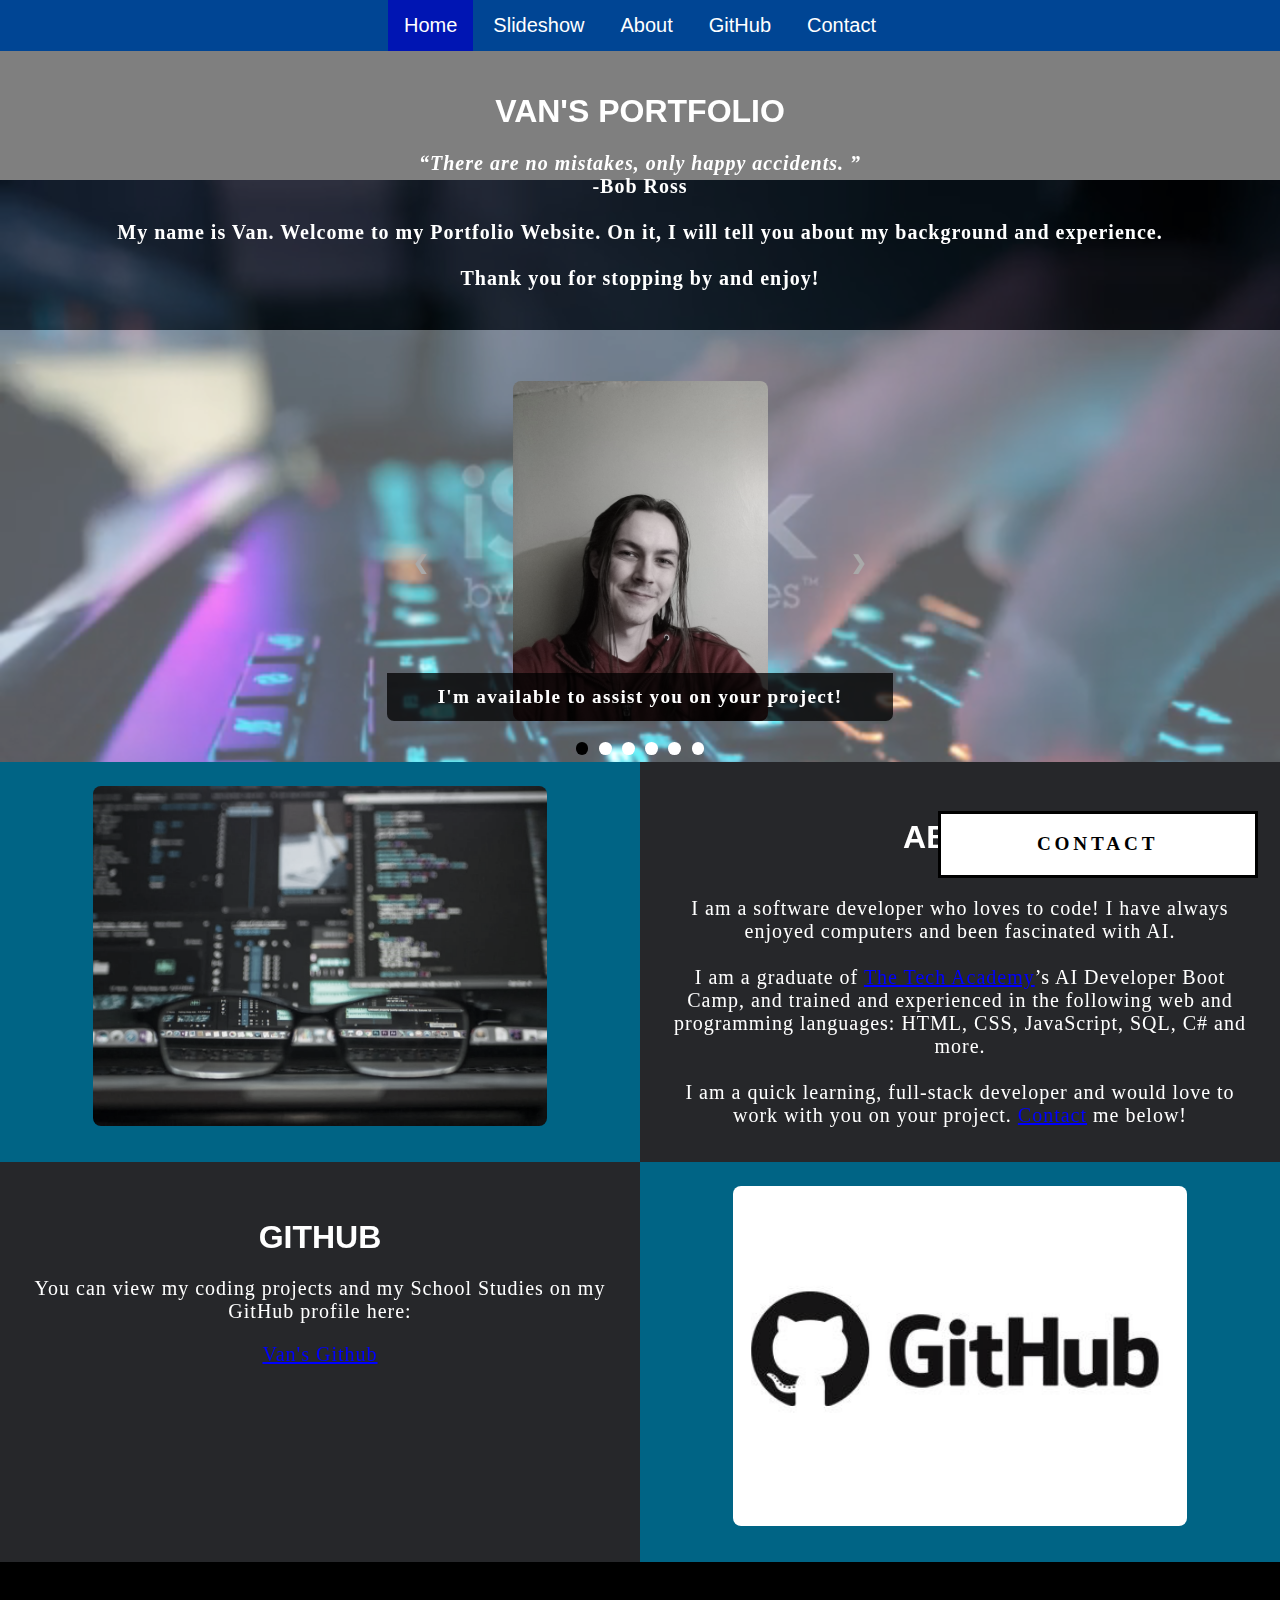
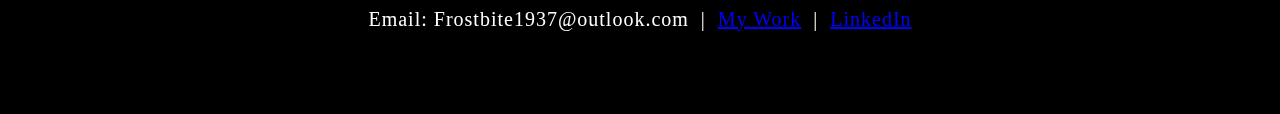
==== commit 517dba9d: "Merge branch 'main' of https://github.com/Sora1937/Sora1937.github.io" ====
--- a/portfolio.html
+++ b/portfolio.html
@@ -27,7 +27,7 @@
         <!--Background video-->
         <div id="Home">
             <video autoplay muted loop id="Typing_Video">
-                <source src="images/videos/Typing.mp4" type="video/mp4">
+                <source src="images/Videos/typing.mp4" type="video/mp4">
                 <!--Display message if video fails to run-->
                 Your browser does not support HTML5 video.
             </video>
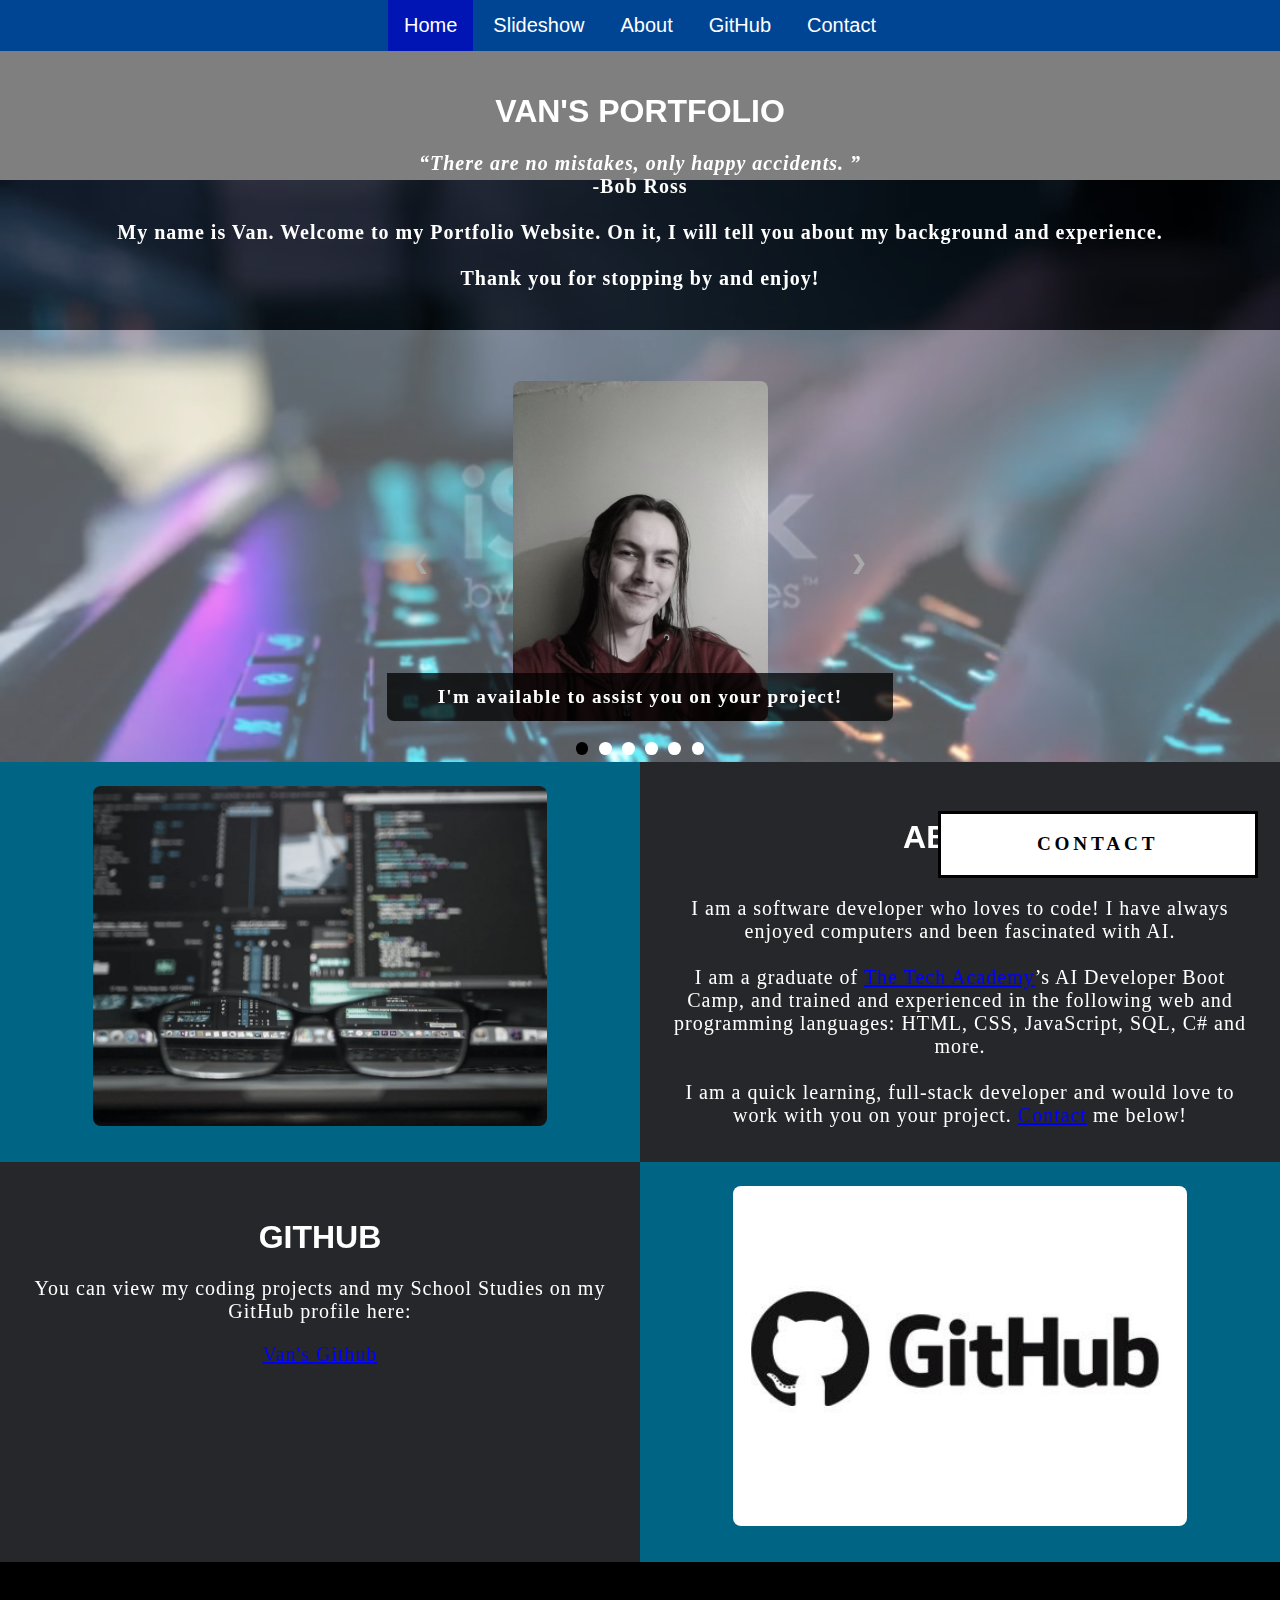
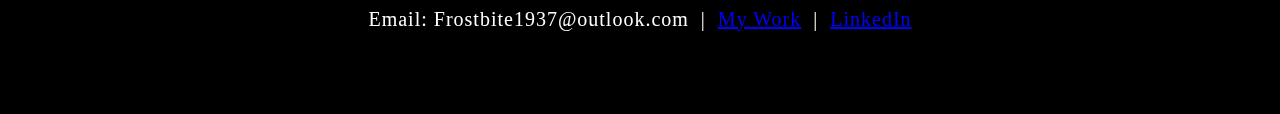
==== commit 9070a525: "edited some text" ====
--- a/portfolio.html
+++ b/portfolio.html
@@ -67,7 +67,7 @@
                     <!-- Slide 3 of 6 -->
                     <div class="mySlides fade">
                         <img class="Slideshow_images" src="images/Thumb/Python_logo.png" alt="Python Logo">
-                        <div class="text">the popular programming language Python,</div> 
+                        <div class="text">primarily the popular programming language Python,</div> 
                     </div>
                     <!-- Slide 4 of 6 -->
                     <div class="mySlides fade">
